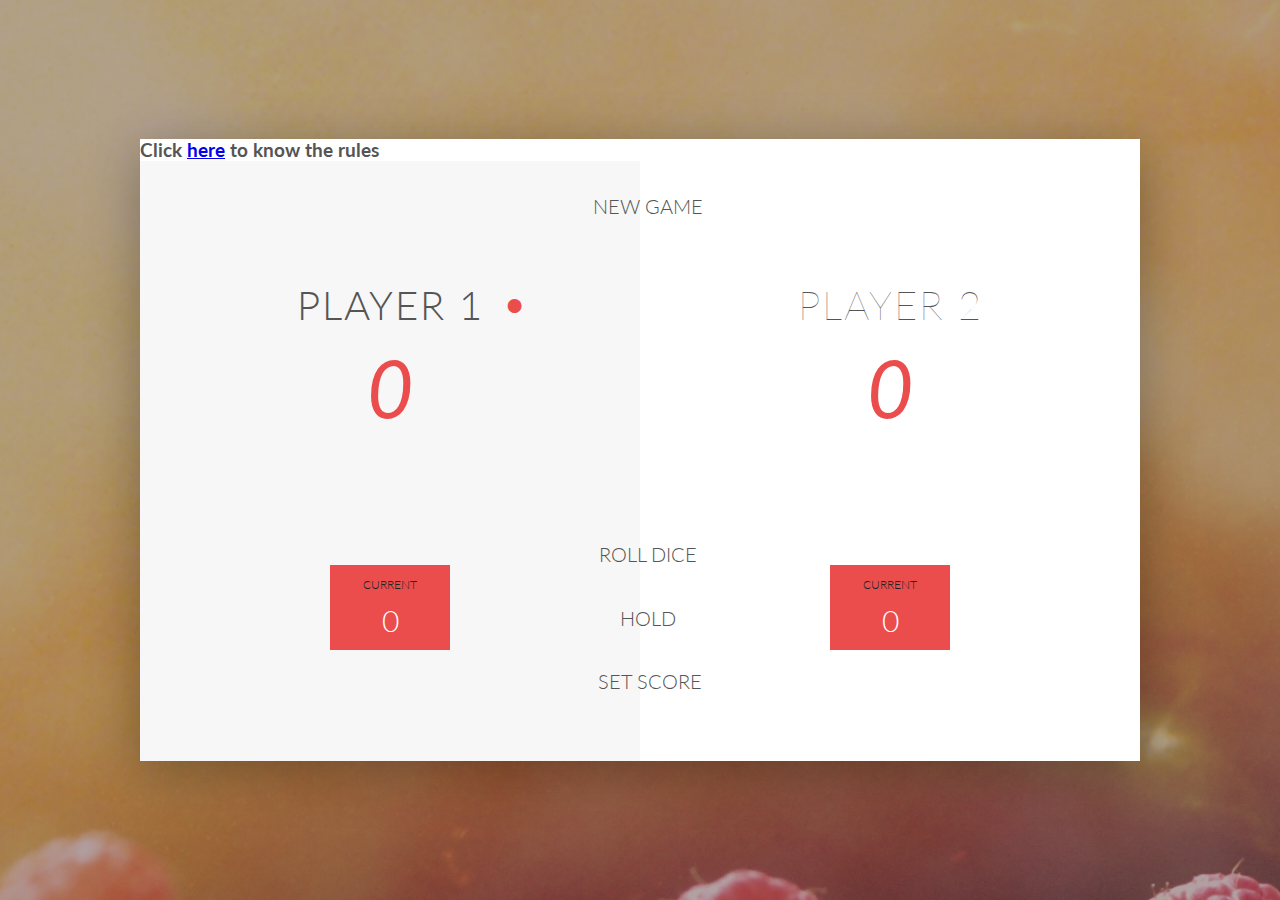
==== starter/index.html @ f9c36005 "Add files via upload" ====
<!DOCTYPE html>
<html lang="en">
    <head>
        <meta charset="UTF-8">
        <link href="https://fonts.googleapis.com/css?family=Lato:100,300,600" rel="stylesheet" type="text/css">
        <link href="http://code.ionicframework.com/ionicons/2.0.1/css/ionicons.min.css" rel="stylesheet" type="text/css">
        <link type="text/css" rel="stylesheet" href="style.css">
        
        <title>Pig Game</title>
    </head>

    <body>
        <div class="wrapper clearfix">
            <div  class = "winners-class">
               he is the winner 
            </div>
            <div class = "rules">
                <h3 id="rules-text">Click <a href="rules.html" target="_blank">here</a>  to know the rules</h3>
            </div>
            
            
            <div class="player-0-panel active">
                <div class="player-name" id="name-0">Player 1</div>
                <div class="player-score" id="score-0">43</div>
                <div class="player-current-box">
                    <div class="player-current-label">Current</div>
                    <div class="player-current-score" id="current-0">11</div>
                </div>
            </div>
            
            <div class="player-1-panel">
                <div class="player-name" id="name-1">Player 2</div>
                <div class="player-score" id="score-1">72</div>
                <div class="player-current-box">
                    <div class="player-current-label">Current</div>
                    <div class="player-current-score" id="current-1">0</div>
                </div>
            </div>
            
            <button class="btn-new"><i class="ion-ios-plus-outline"></i>New game</button>
            <button class="btn-roll"><i class="ion-ios-loop"></i>Roll dice</button>
            <button class="btn-hold"><i class="ion-ios-download-outline"></i>Hold</button>
            <button class="btn-winScore" id="set-winScore" ><i class="ion-ios-plus-outline"></i> Set Score</button>

            
            
            <img src="dice-5.png" alt="Dice" class="dice">
            <img src="dice-5.png" alt="Dice" class="dice2">
        </div>
        
        <script src="app.js"></script>
    </body>
</html>
---- starter/style.css ----
/**********************************************
*** GENERAL
**********************************************/

* {
    margin: 0;
    padding: 0;
    box-sizing: border-box;
    
}

.clearfix::after {
    content: "";
    display: table;
    clear: both;
}

body {
    background-image: linear-gradient(rgba(62, 20, 20, 0.4), rgba(62, 20, 20, 0.4)), url(back.jpg);
    background-size: cover;
    background-position: center;
    font-family: Lato;
    font-weight: 300;
    position: relative;
    height: 100vh;
    color: #555;
}

.wrapper {
    width: 1000px;
    position: absolute;
    top: 50%;
    left: 50%;
    transform: translate(-50%, -50%);
    background-color: #fff;
    box-shadow: 0px 10px 50px rgba(0, 0, 0, 0.3);
    overflow: hidden;
}

.player-0-panel,
.player-1-panel {
    width: 50%;
    float: left;
    height: 600px;
    padding: 100px;
}



/**********************************************
*** PLAYERS
**********************************************/

.player-name {
    font-size: 40px;
    text-align: center;
    text-transform: uppercase;
    letter-spacing: 2px;
    font-weight: 100;
    margin-top: 20px;
    margin-bottom: 10px;
    position: relative;
}

.player-score {
    text-align: center;
    font-size: 80px;
    font-weight: 100;
    color: #EB4D4D;
    margin-bottom: 130px;
}

.active { background-color: #f7f7f7; }
.active .player-name { font-weight: 300; }

.active .player-name::after {
    content: "\2022";
    font-size: 47px;
    position: absolute;
    color: #EB4D4D;
    top: -7px;
    right: 10px;
    
}

.player-current-box {
    background-color: #EB4D4D;
    color: #fff;
    width: 40%;
    margin: 0 auto;
    padding: 12px;
    text-align: center;
}

.player-current-label {
    text-transform: uppercase;
    margin-bottom: 10px;
    font-size: 12px;
    color: #222;
}

.player-current-score {
    font-size: 30px;
}

button {
    position: absolute;
    width: 200px;
    left: 50%;
    transform: translateX(-50%);
    color: #555;
    background: none;
    border: none;
    font-family: Lato;
    font-size: 20px;
    text-transform: uppercase;
    cursor: pointer;
    font-weight: 300;
    transition: background-color 0.3s, color 0.3s;
}

button:hover { font-weight: 600; }
button:hover i { margin-right: 20px; }

button:focus {
    outline: none;
}

i {
    color: #EB4D4D;
    display: inline-block;
    margin-right: 15px;
    font-size: 32px;
    line-height: 1;
    vertical-align: text-top;
    margin-top: -4px;
    transition: margin 0.3s;
}

.btn-new { top: 55px;}
.btn-roll { top: 403px;}
.btn-hold { top: 467px;}
.btn-winScore {top: 530px;}

.dice2 {
    position: absolute;
    left: 43%;
    top: 178px;
    transform: translateX(-50%);
    height: 100px;
    box-shadow: 0px 10px 60px rgba(0, 0, 0, 0.10);
    display: none;
    
}

.dice {
    position: absolute;
    left: 57%;
    top: 178px;
    transform: translateX(-50%);
    height: 100px;
    box-shadow: 0px 10px 60px rgba(0, 0, 0, 0.10);
    display: none;
    
}



.winner { background-color: #f7f7f7; }
.winner .player-name { 
    font-weight: 300;
    color: #EB4D4D;
}
.winners-class{
    position: absolute;   
/*    background-blend-mode: lighten;*/
/*    border-color: white;*/
/*    background-color: white;*/
/*    background-clip: border-box;*/
/*    opacity: 0.9;*/
    background-color: transparent;
    border-color: transparent;
    display: none;
    left: 50%;
    right: 50%;
    top: 188px;
    width: 500px;
    font-size: 50px;
    text-align: center;
/*    display: none;*/
    transform: translateX(-50%);
    height: 90px;
    box-shadow: 0px 10px 60px rgba(0, 0, 0, 0.10);
    color: black;
}
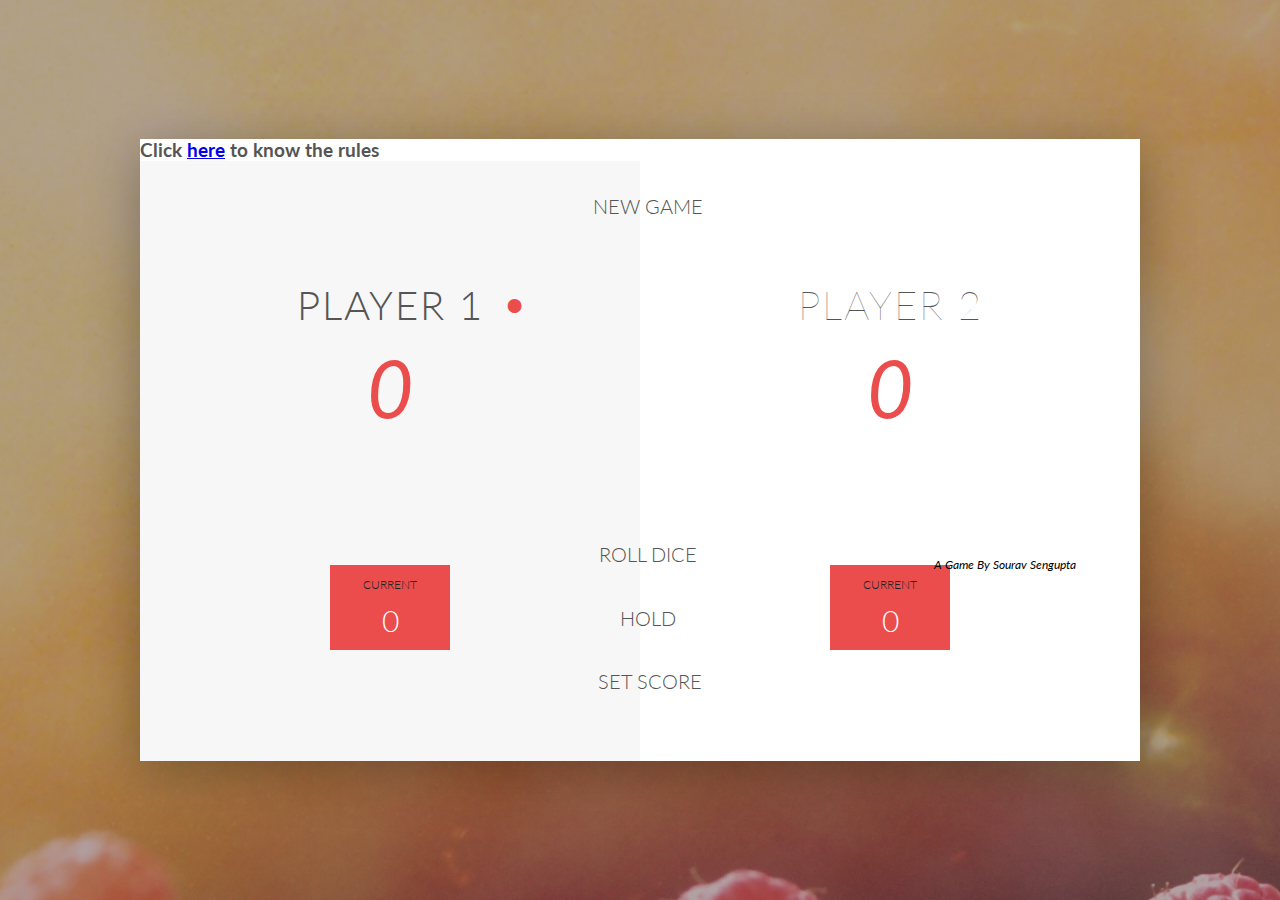
==== commit 4ddfd679: "index file uploaded with m name" ====
--- a/starter/index.html
+++ b/starter/index.html
@@ -41,7 +41,7 @@
             <button class="btn-roll"><i class="ion-ios-loop"></i>Roll dice</button>
             <button class="btn-hold"><i class="ion-ios-download-outline"></i>Hold</button>
             <button class="btn-winScore" id="set-winScore" ><i class="ion-ios-plus-outline"></i> Set Score</button>
-
+            
             
             
             <img src="dice-5.png" alt="Dice" class="dice">
@@ -49,5 +49,6 @@
         </div>
         
         <script src="app.js"></script>
+        <p style="padding-top: 44%; padding-left: 73%; position: absolute; font-size: 12px"><b><i style="font-size: 12px ; color: black">A Game By Sourav Sengupta</i></b></p>
     </body>
 </html>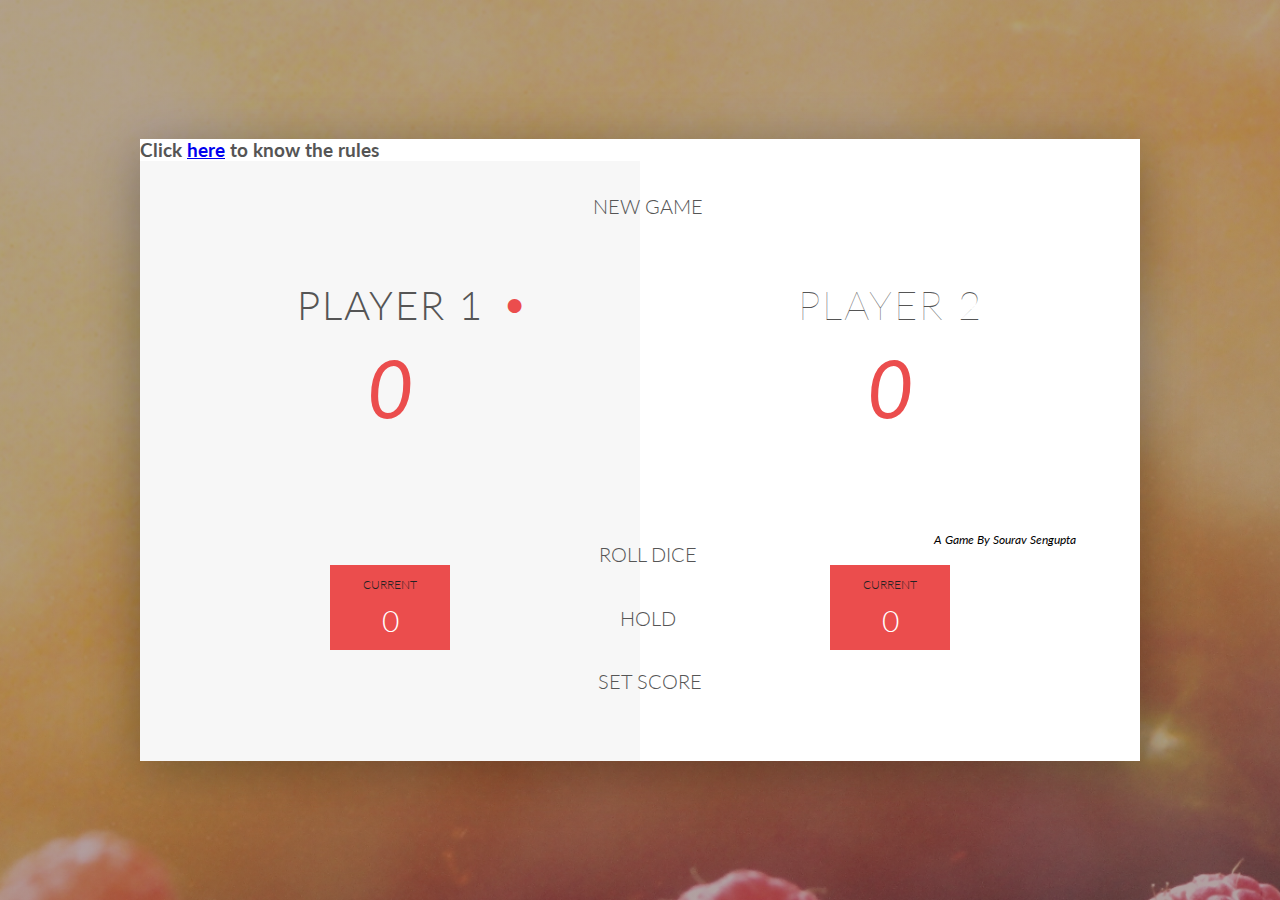
==== commit d2989bae: "Update index.html" ====
--- a/starter/index.html
+++ b/starter/index.html
@@ -49,6 +49,6 @@
         </div>
         
         <script src="app.js"></script>
-        <p style="padding-top: 44%; padding-left: 73%; position: absolute; font-size: 12px"><b><i style="font-size: 12px ; color: black">A Game By Sourav Sengupta</i></b></p>
+        <p style="padding-top: 42%; padding-left: 73%; position: absolute; font-size: 12px"><b><i style="font-size: 12px ; color: black">A Game By Sourav Sengupta</i></b></p>
     </body>
-</html>+</html>
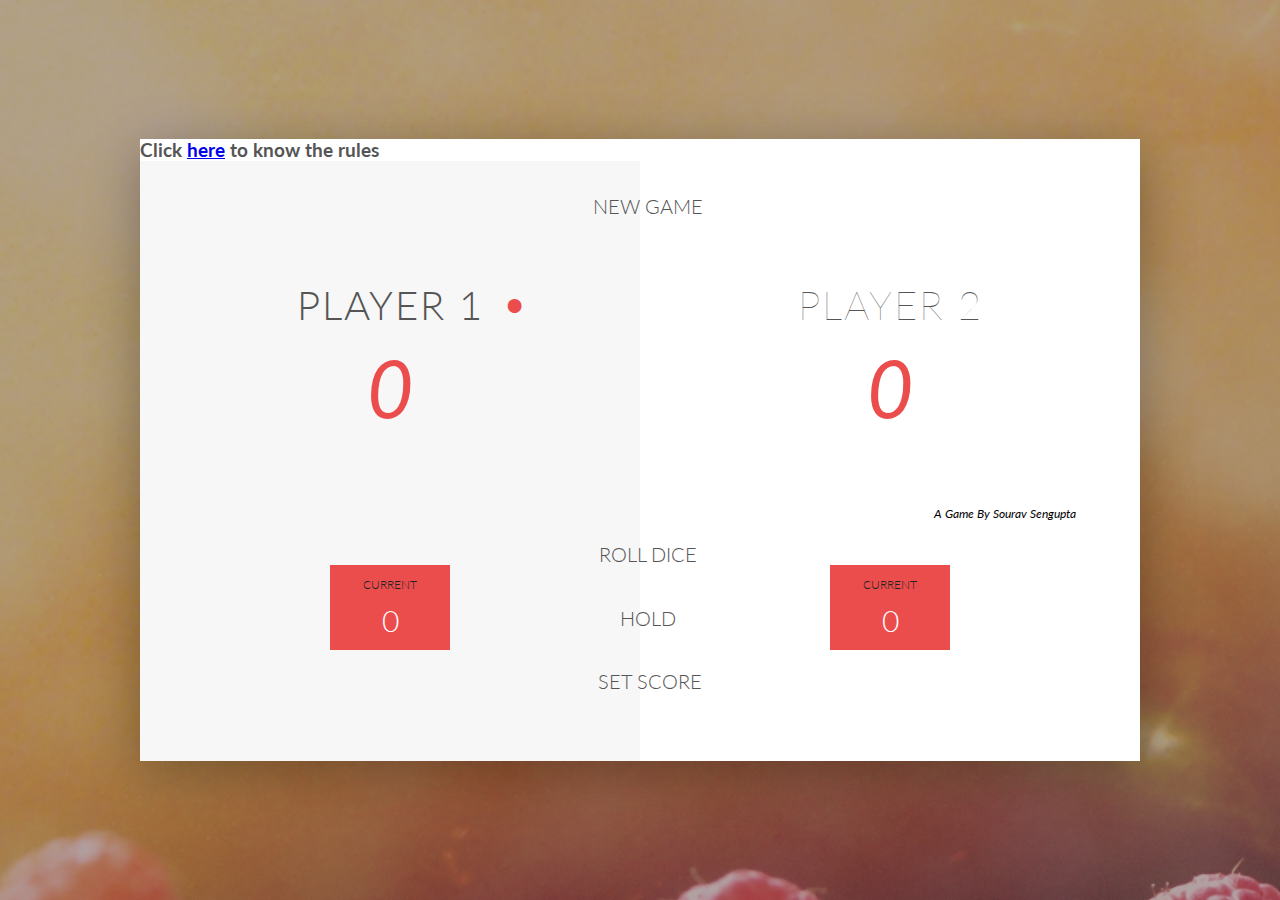
==== commit 4dc6ea11: "Update index.html" ====
--- a/starter/index.html
+++ b/starter/index.html
@@ -49,6 +49,6 @@
         </div>
         
         <script src="app.js"></script>
-        <p style="padding-top: 42%; padding-left: 73%; position: absolute; font-size: 12px"><b><i style="font-size: 12px ; color: black">A Game By Sourav Sengupta</i></b></p>
+        <p style="padding-top: 40%; padding-left: 73%; position: absolute; font-size: 12px"><b><i style="font-size: 12px ; color: black">A Game By Sourav Sengupta</i></b></p>
     </body>
 </html>
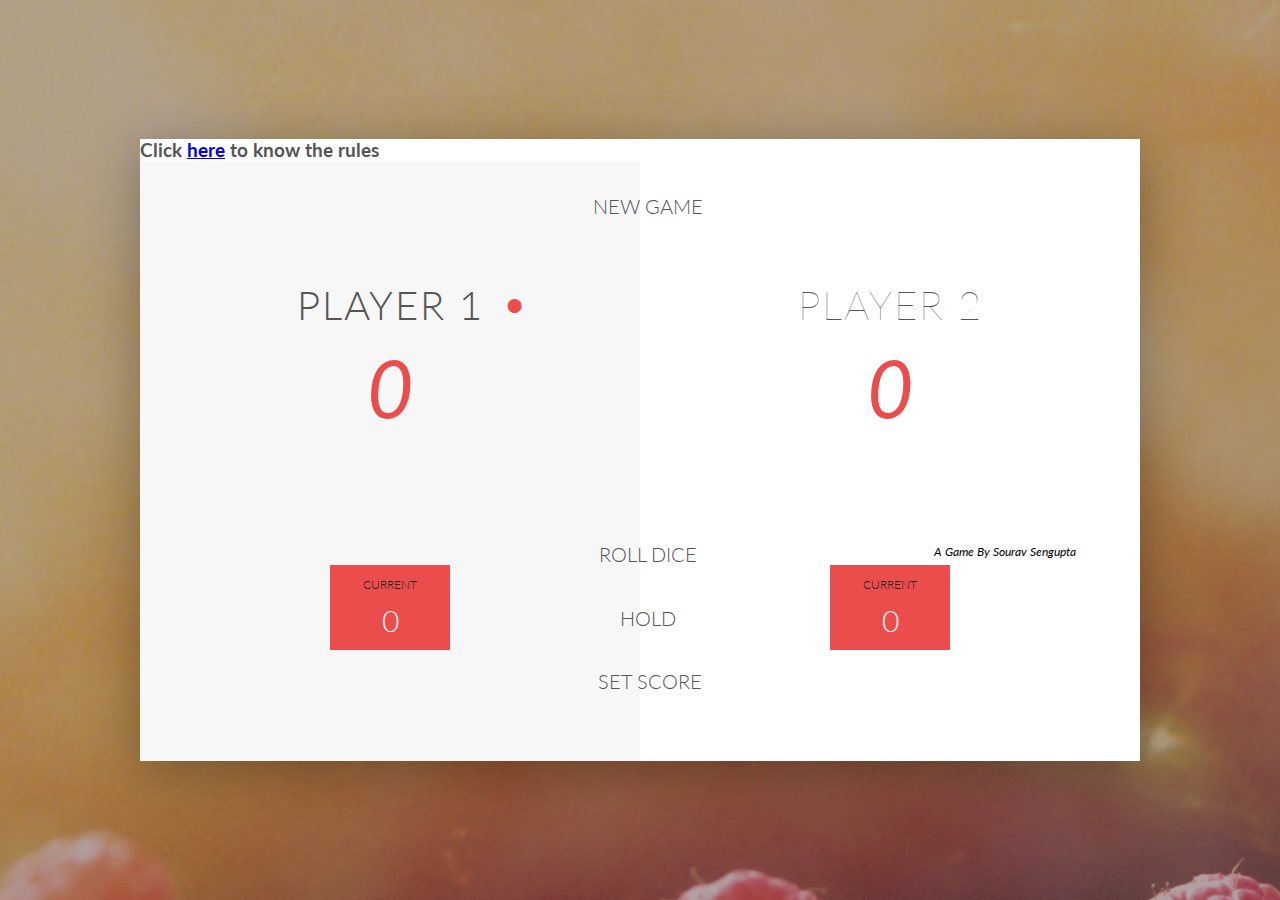
==== commit 0dde189f: "Update index.html" ====
--- a/starter/index.html
+++ b/starter/index.html
@@ -49,6 +49,6 @@
         </div>
         
         <script src="app.js"></script>
-        <p style="padding-top: 40%; padding-left: 73%; position: absolute; font-size: 12px"><b><i style="font-size: 12px ; color: black">A Game By Sourav Sengupta</i></b></p>
+        <p style="padding-top: 43%; padding-left: 73%; position: absolute; font-size: 12px"><b><i style="font-size: 12px ; color: black">A Game By Sourav Sengupta</i></b></p>
     </body>
 </html>
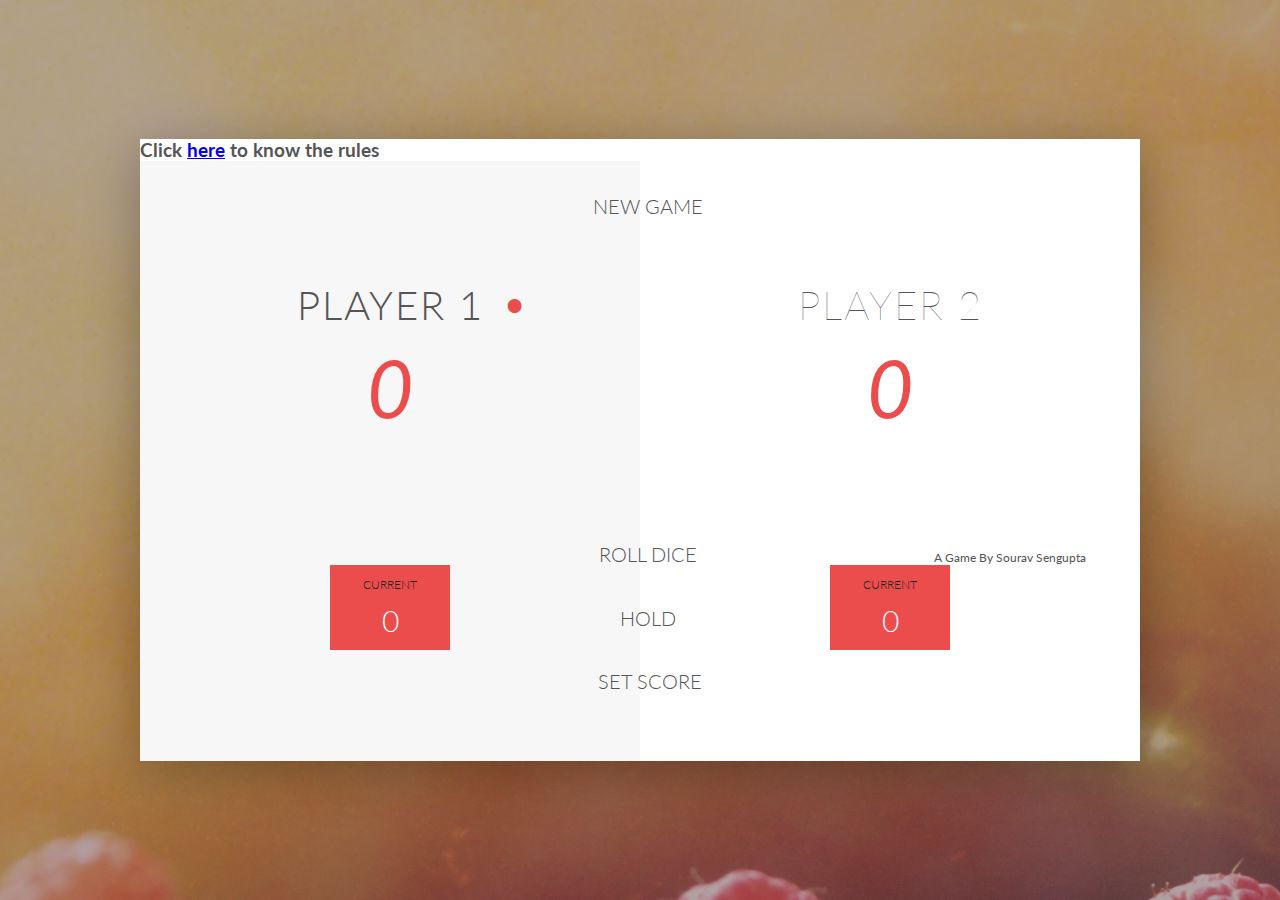
==== commit 1f846351: "Update index.html" ====
--- a/starter/index.html
+++ b/starter/index.html
@@ -49,6 +49,6 @@
         </div>
         
         <script src="app.js"></script>
-        <p style="padding-top: 43%; padding-left: 73%; position: absolute; font-size: 12px"><b><i style="font-size: 12px ; color: black">A Game By Sourav Sengupta</i></b></p>
+        <p style="padding-top: 43%; padding-left: 73%; position: absolute; font-size: 12px"><b>A Game By Sourav Sengupta</b></p>
     </body>
 </html>
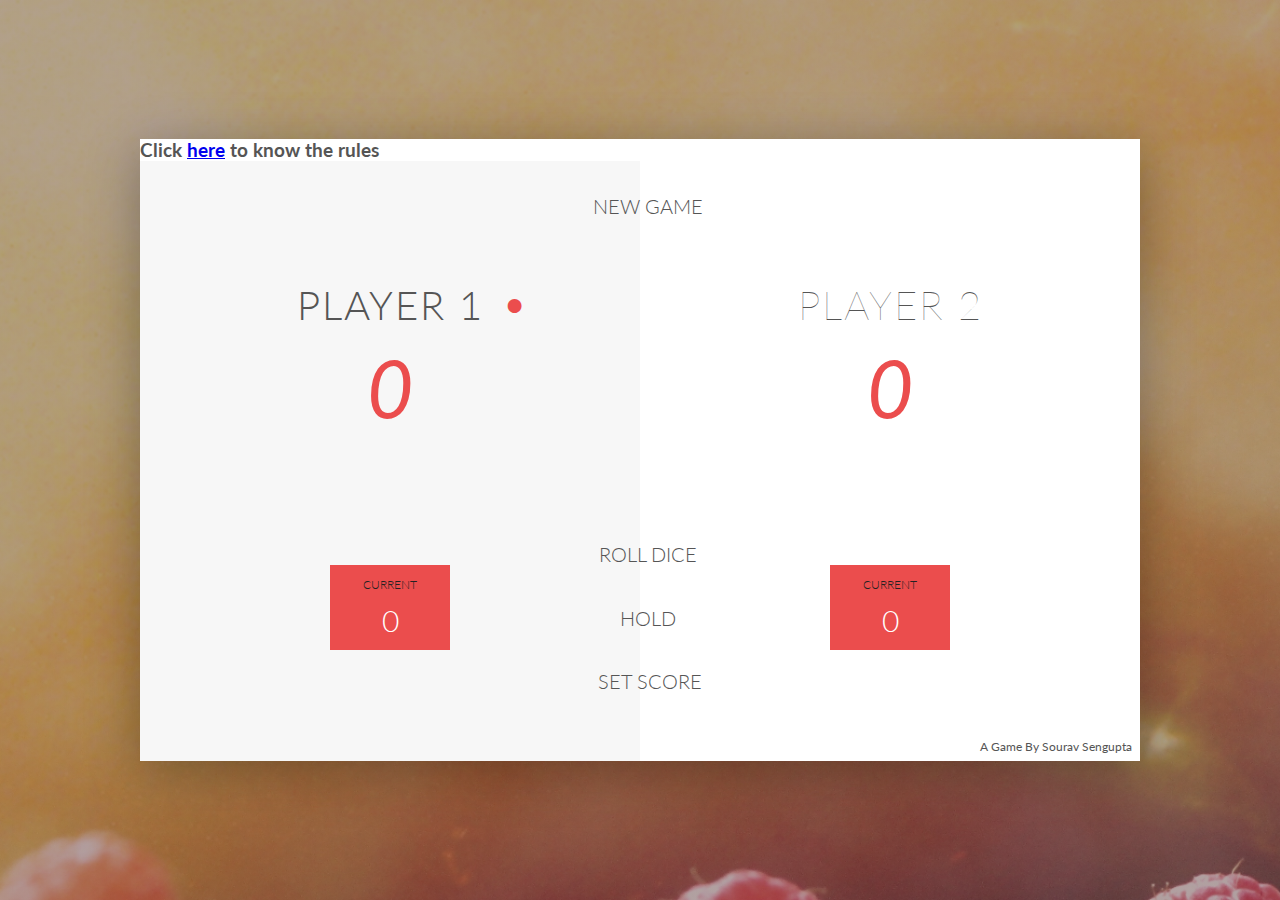
==== commit 2e245a29: "Add files via upload" ====
--- a/starter/index.html
+++ b/starter/index.html
@@ -11,6 +11,7 @@
 
     <body>
         <div class="wrapper clearfix">
+                    <p style="padding-top: 60%; padding-left: 84%; position: absolute; font-size: 12px"><b>A Game By Sourav Sengupta</b></p>
             <div  class = "winners-class">
                he is the winner 
             </div>
@@ -48,7 +49,7 @@
             <img src="dice-5.png" alt="Dice" class="dice2">
         </div>
         
+<!--        <p style="padding-top: 43%; padding-left: 73%; position: absolute; font-size: 12px"><b>A Game By Sourav Sengupta</b></p>--><!--//YOU CANNOT PUT AN ABOSULTE CONTENT OVER BUTTON'S DIV. HENCE BUTTONS SHOULD BE KEPT IN A SINGLE DIV-->
         <script src="app.js"></script>
-        <p style="padding-top: 43%; padding-left: 73%; position: absolute; font-size: 12px"><b>A Game By Sourav Sengupta</b></p>
     </body>
-</html>
+</html>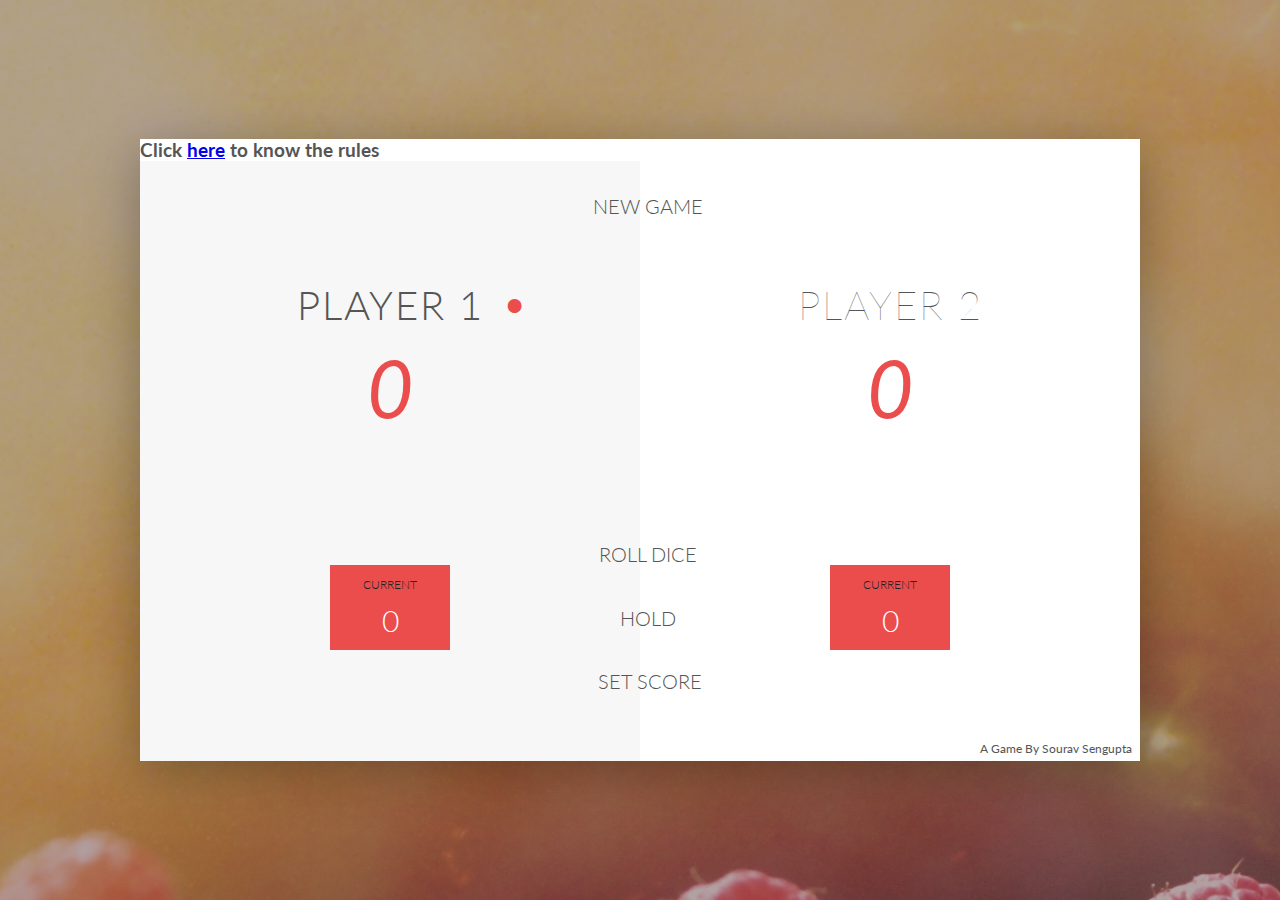
==== commit 8a9201e2: "Add files via upload" ====
--- a/starter/index.html
+++ b/starter/index.html
@@ -11,14 +11,15 @@
 
     <body>
         <div class="wrapper clearfix">
-                    <p style="padding-top: 60%; padding-left: 84%; position: absolute; font-size: 12px"><b>A Game By Sourav Sengupta</b></p>
             <div  class = "winners-class">
                he is the winner 
             </div>
             <div class = "rules">
                 <h3 id="rules-text">Click <a href="rules.html" target="_blank">here</a>  to know the rules</h3>
             </div>
-            
+            <div>
+                <p class="my-credits" id="credits" style="padding-top: 58%; padding-left: 84%; position: absolute; font-size: 12px"><b>A Game By Sourav Sengupta</b></p>
+            </div>
             
             <div class="player-0-panel active">
                 <div class="player-name" id="name-0">Player 1</div>
